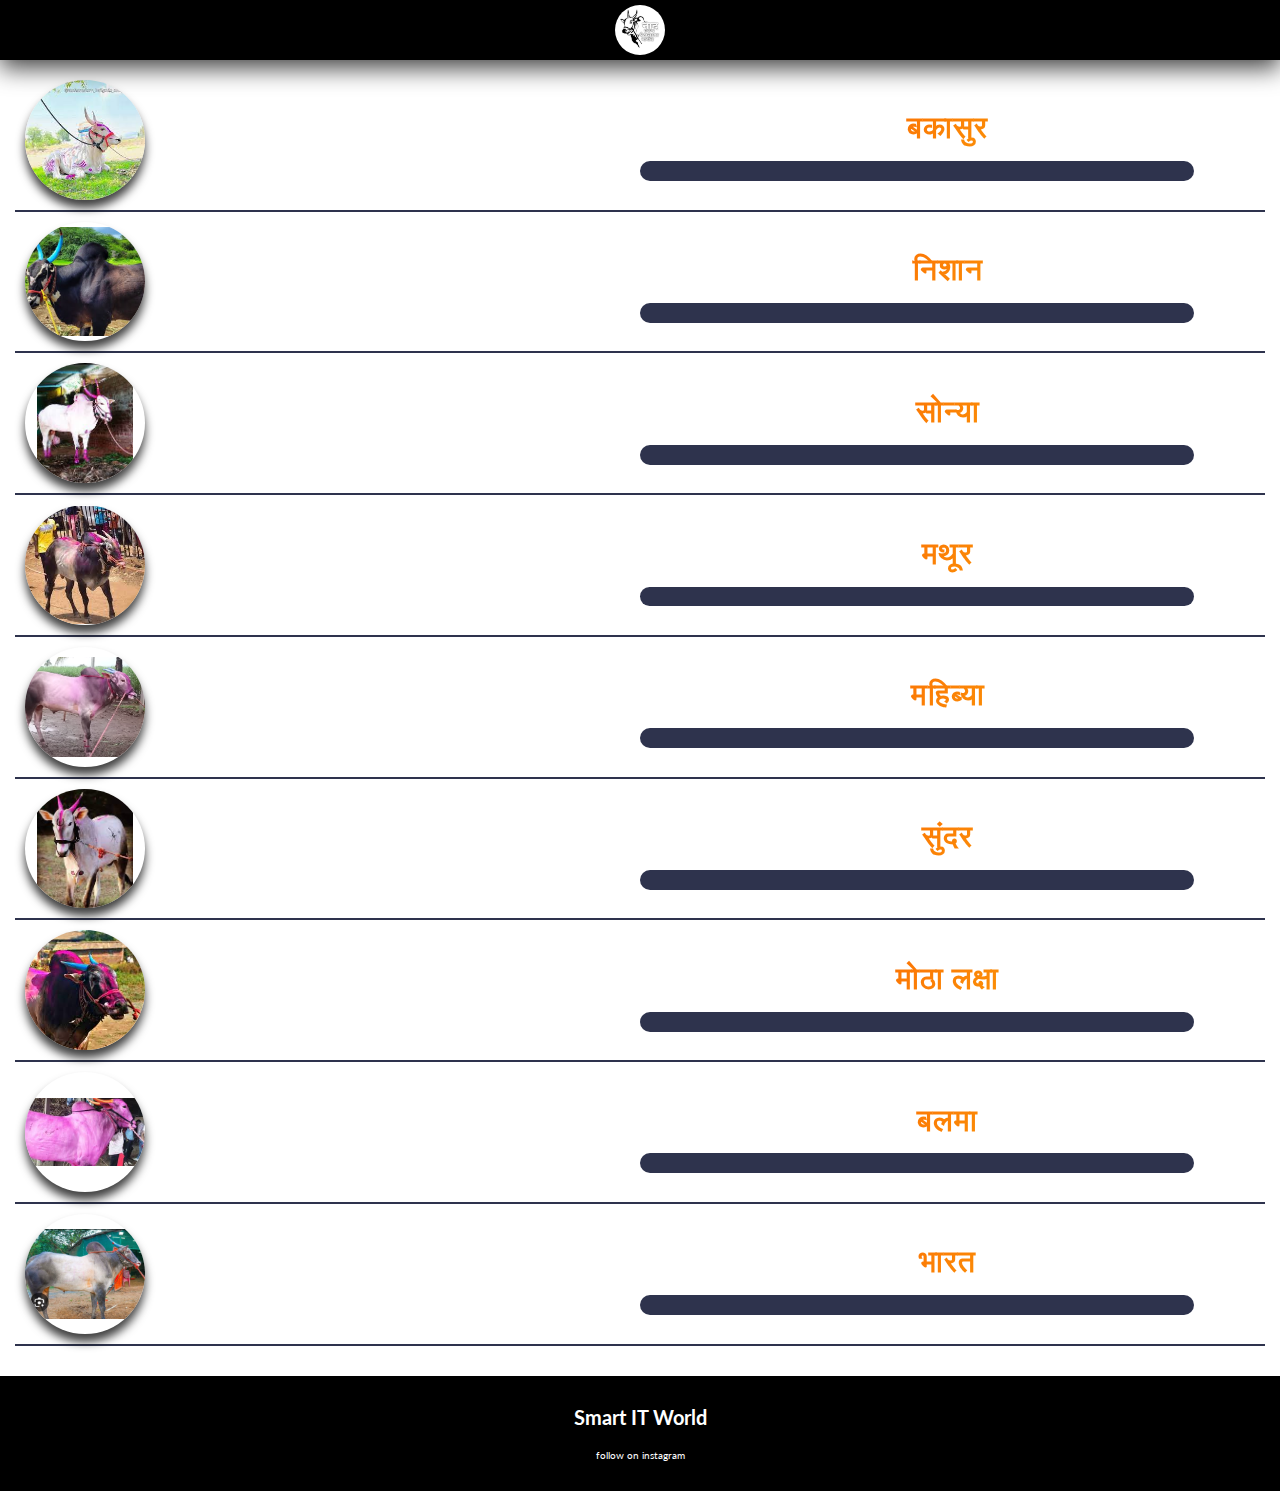
==== index.html @ 1fb23e3e "commite" ====
<html lang="en">
<head>
    <meta charset="UTF-8">
    <meta http-equiv="X-UA-Compatible" content="IE=edge">
    <meta name="viewport" content="width=device-width, initial-scale=1.0">
    <title>BailGada Sharyat</title>
    <link rel="stylesheet" href="style.css">
    <link rel="stylesheet" href="https://unicons.iconscout.com/release/v4.0.8/css/line.css">
</head>
<body>

    <nav>
        <img src="images/logo.jpg" alt="">
    </nav>

    <div class="container"id="content">
    </div>

    <footer>
        <h1>Smart IT World</h1>
         <a href="https://www.instagram.com/smart_it_world_/"><i class="uil uil-instagram"></i></a>
        <p>follow on instagram</p>
    </footer>
    


    <script src="script.js"></script>
</body>
</html>
---- style.css ----
@import url('https://fonts.googleapis.com/css2?family=Lato&display=swap');

* {
    padding: 0;
    margin: 0;
    box-sizing: border-box;
    font-family: 'Lato', sans-serif;
}

html {
    font-size: 62.40%;
}

nav {
    background-color: black;
    height: 60px;
    display: flex;
    align-items: center;
    justify-content: center;
    color: white;
    padding: 0 1rem;
    box-shadow: 0px 8px 25px 0px rgba(0, 0, 0, 0.75);
    position: sticky;
    top: 0;
    left: 0;
}

nav h1 {
    font-weight: bold;
    letter-spacing: 1.5;
    font-size: 2.5rem;
}

nav img {
    width: 5rem;
    height: 5rem;
    border-radius: 50%;
    
}

.container {
    padding: 1rem 1.5rem 3rem;
}

.content {
    display: flex;
    align-items: center;
    justify-content: space-between;
    padding: 1rem;
    border-bottom: 2px solid #2E334D;
    flex-wrap: nowrap;
}

.content .imgdiv {
    flex-basis: 50%;
}

.content .info {
    flex-basis: 50%;
}

.imgdiv img {
    width: 12rem;
    height: 12rem;
    border-radius: 50%;
    box-shadow: 0px 8px 10px 0px rgba(0, 0, 0, 0.75);
    object-fit: contain;
}

.info h2 {
    text-align: center;
    font-size: 3rem;
    letter-spacing: 1;
    font-weight: bold;
    background: rgb(251, 164, 9);
    background: linear-gradient(315deg, rgba(251, 164, 9, 1) 23%, rgba(252, 75, 0, 1) 93%);
    -webkit-background-clip: text;
    -webkit-text-fill-color: transparent;
    padding: 1rem 0;
}

.info a {
    color: #ffffff;
    display: block;
    width: 90%;
    background-color: #2E334D;
    padding: 1rem;
    text-align: center;
    border-radius: 10px;
    margin-top: .5rem;
    font-size: 2rem;
    transition: .3s linear;
}

h3{
    text-align: center;
    font-size: 4rem;
    padding: 1rem;
    color: #2E334D;
}

.videodiv{
    padding: 1rem;
}

.video{
    border-radius: 1rem;
}

footer{
    background-color: black;
    color: white;
    padding: 3rem;
    display: flex;
    align-items: center;
    justify-content: center;
    flex-direction: column;
    gap: 1rem;
}

footer a{
    font-size: 2rem;
    text-decoration: none;
}
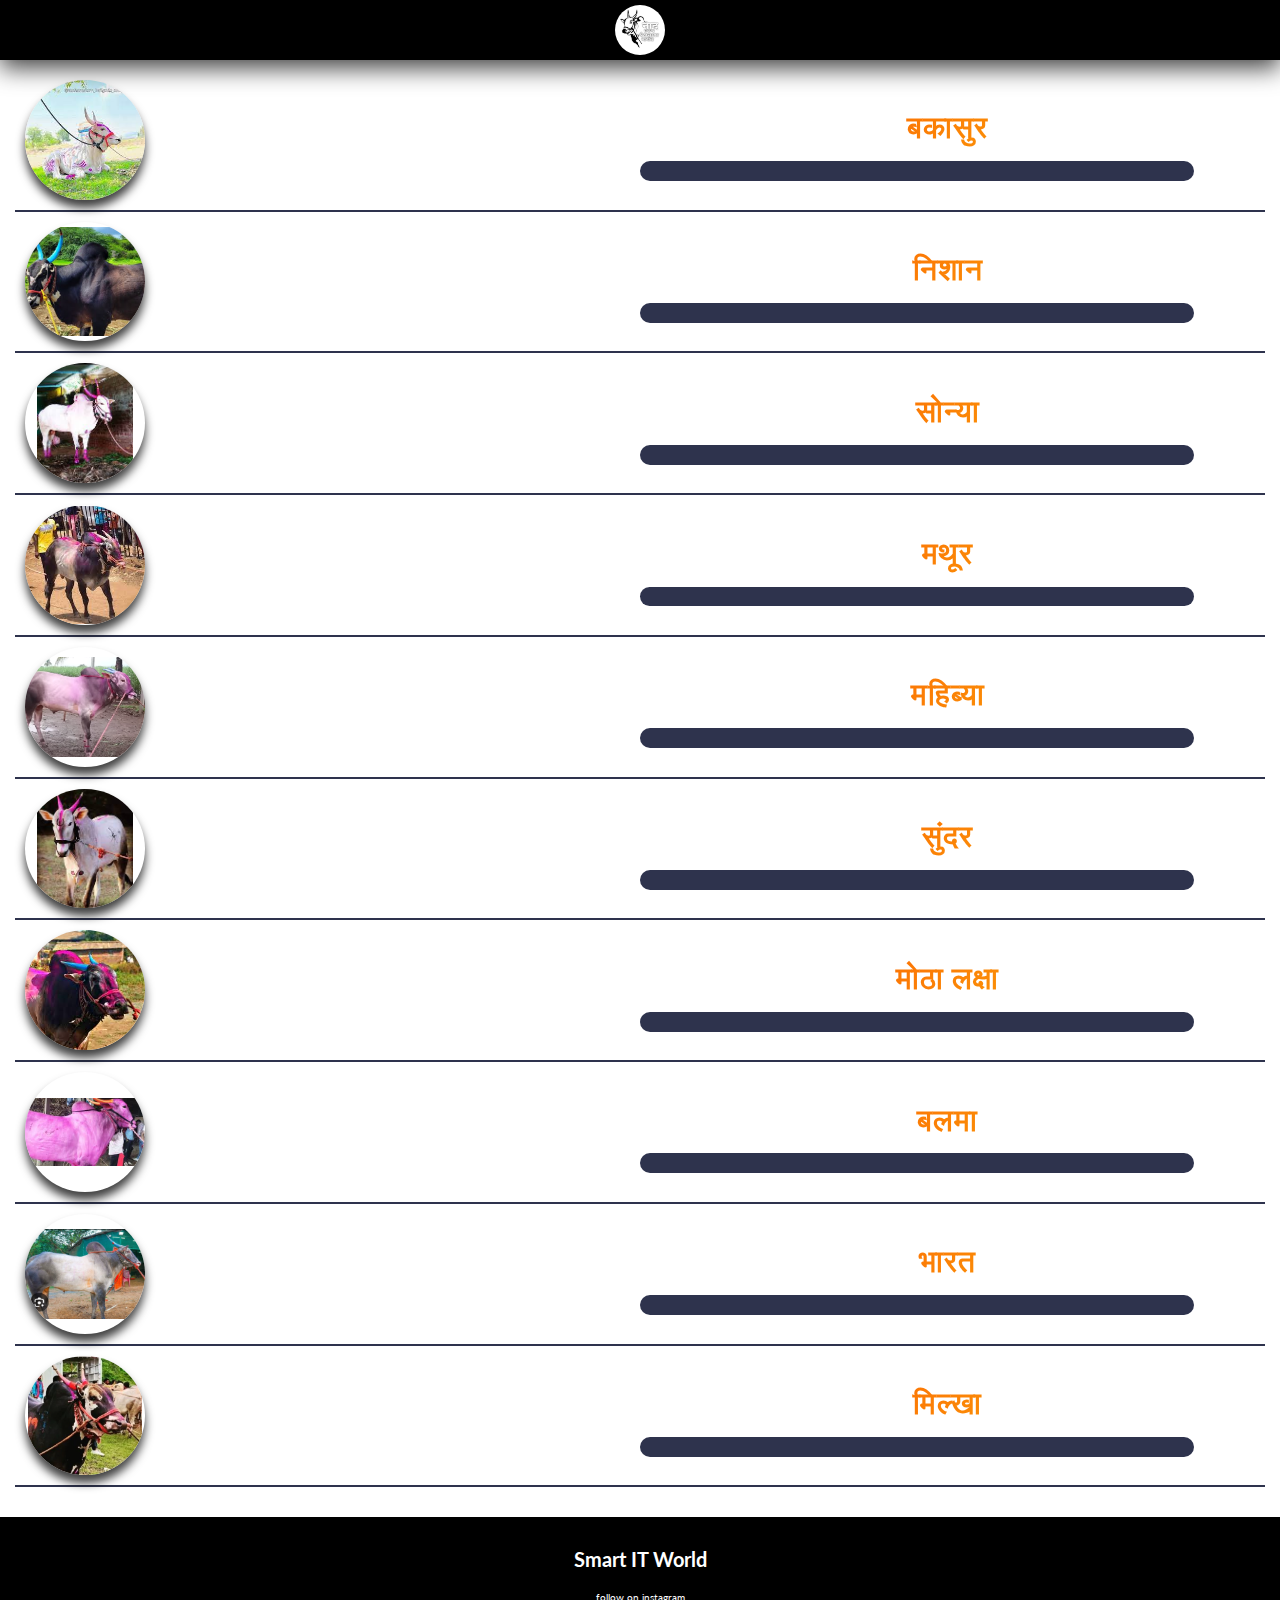
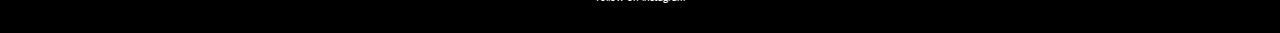
==== commit 6a9d201a: "Update index.html" ====
--- a/index.html
+++ b/index.html
@@ -6,6 +6,7 @@
     <title>BailGada Sharyat</title>
     <link rel="stylesheet" href="style.css">
     <link rel="stylesheet" href="https://unicons.iconscout.com/release/v4.0.8/css/line.css">
+    <link rel="shortcut icon" href="images/logo.jpg" type="image/x-icon">
 </head>
 <body>
 
